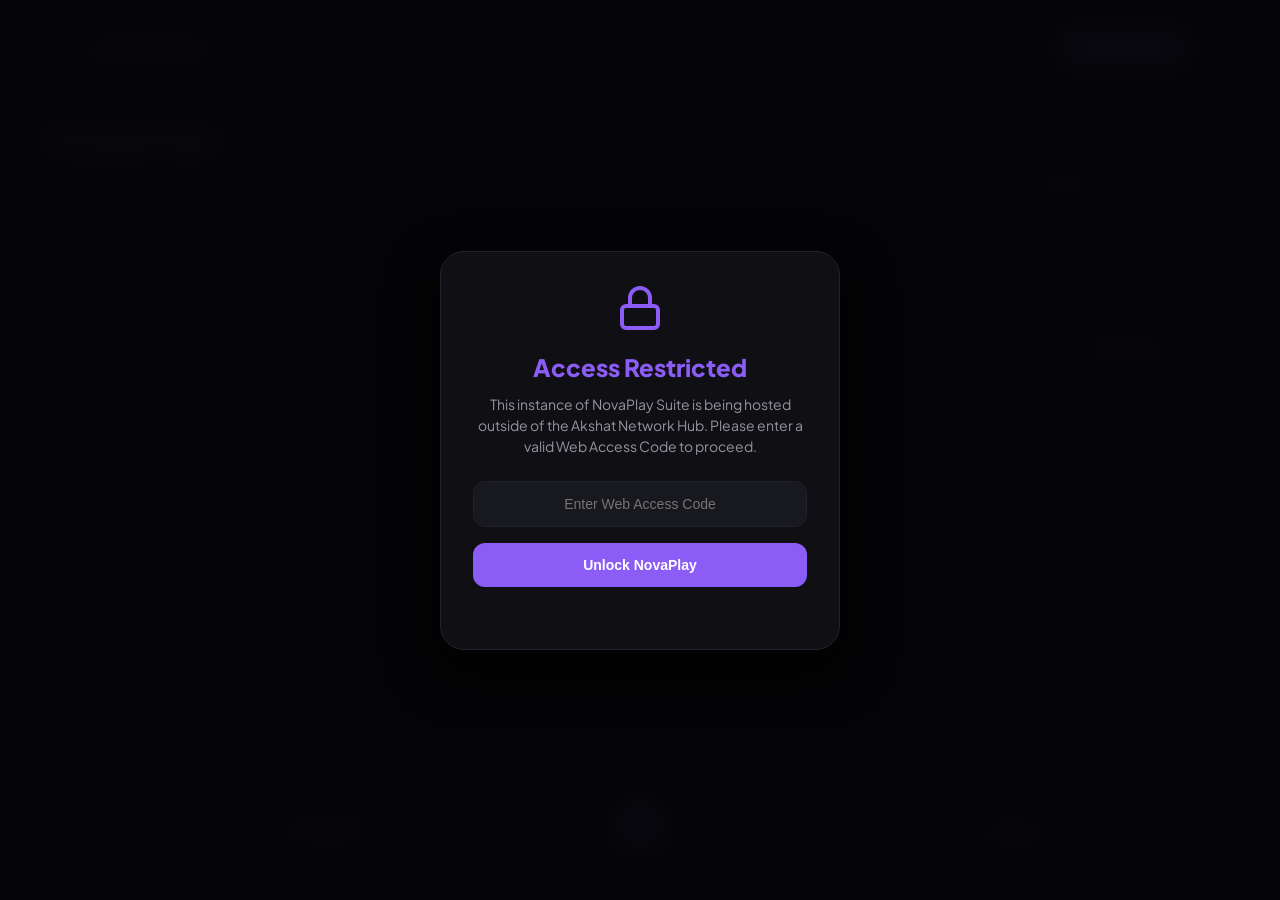
==== index.html @ ef07488d "Complete Project Upload at Once" ====
<!DOCTYPE html>
<html lang="en">
<head>
    <meta name="AppCode-1" content="E32a#6G">
    <meta charset="utf-8"/>
    <meta name="viewport" content="width=device-width, initial-scale=1"/>
        <title>NovaPlay Suite - Immersive Audio OS</title>
        <meta name="title" content="NovaPlay Suite - Immersive Audio OS">
        <meta name="description" content="NovaPlay Suite is an immersive audio OS and advanced album management system developed by Akshat Prasad. Explore your local vault, loved tracks, and studio previews seamlessly.">
        <meta name="AppCode-2" content="F32h#3X">
        <meta name="keywords" content="NovaPlay Suite, Audio OS, Music Player, Album Management, Akshat Prasad, Akshat Network Hub, HorizonTechX, JavaScript Media Player">
        <meta name="author" content="Akshat Prasad">
        <meta name="robots" content="index, follow">
        <link rel="canonical" href="https://akshat-881236.github.io/HorizonTechX_NovaPlaySuite/">
        <meta property="og:type" content="website">
        <meta property="og:url" content="https://akshat-881236.github.io/HorizonTechX_NovaPlaySuite/">
        <meta property="og:logo" content="https://akshat-881236.github.io/HorizonTechX_NovaPlaySuite/novaplay.svg">
        <meta property="og:title" content="NovaPlay Suite - Immersive Audio OS">
        <meta property="og:description" content="NovaPlay Suite is an immersive audio OS and advanced album management system developed by Akshat Prasad. Explore your local vault, loved tracks, and studio previews seamlessly.">
        <meta property="og:site_name" content="Akshat Network Hub">
        <meta property="twitter:card" content="summary_large_image">
        <meta property="twitter:url" content="https://akshat-881236.github.io/HorizonTechX_NovaPlaySuite/">
        <meta property="twitter:logo" content="https://akshat-881236.github.io/HorizonTechX_NovaPlaySuite/novaplay.svg">
        <meta property="twitter:title" content="NovaPlay Suite - Immersive Audio OS">
        <meta property="twitter:description" content="NovaPlay Suite is an immersive audio OS and advanced album management system developed by Akshat Prasad. Explore your local vault, loved tracks, and studio previews seamlessly.">
        <link rel="preconnect" href="https://fonts.googleapis.com">
        <link rel="preconnect" href="https://fonts.gstatic.com" crossorigin>
        <link href="https://fonts.googleapis.com/css2?family=Plus+Jakarta+Sans:wght@400;500;600;700;800&display=swap" rel="stylesheet">
        <link rel="icon" href="novaplay.svg" type="image/svg+xml" sizes="any">
        <meta name="AppCode-3" content="I31a*6P">
        <script type="application/ld+json">
        {
        "@context": "https://schema.org",
        "@type": "Organization",
        "name": "Akshat Network Hub",
        "alternateName": "HorizonTechX",
        "url": "https://akshat-881236.github.io/",
        "logo": "https://akshat-881236.github.io/HorizonTechX_NovaPlaySuite/novaplay.svg",
        "sameInfo": [
            "https://github.com/akshat-881236",
            "https://x.com/akshatpsd2005",
            "https://linkedin.com/in/akshat-prasad-anh/",
            "https://instagram.com/its_akshat_881236/",
            "https://medium.com/@its.akshatnetworkhub23",
            "https://www.linkedin.com/in/akshat-network-hub/",
            "https://www.youtube.com/@AkshatNetworkHub"
        ]
        }
        </script>
        <meta name="AppCode-4" content="E52a#8G">
        <script type="application/ld+json">
        {
        "@context": "https://schema.org",
        "@type": "Person",
        "name": "Akshat Prasad",
        "jobTitle": "Full-Stack Developer",
        "url": "https://akshat-145609.github.io/MyPortfolioSite/",
        "affiliation": {
            "@type": "Organization",
            "name": "Akshat Network Hub",
            "url": "https://akshat-881236.github.io/AkshatNetworkHub/"
        },
        "sameAs": [
            "https://github.com/akshat-881236",
            "https://linkedin.com/in/akshat-prasad-anh/",
            "https://x.com/akshatpsd2005",
            "https://instagram.com/its_akshat_881236/",
            "https://medium.com/@its.akshatnetworkhub23",
            "https://www.linkedin.com/in/akshat-network-hub/",
            "https://www.youtube.com/@AkshatNetworkHub"
        ]
        }
        </script>
<style>
  /* Base lock overlay styling, fits the NovaPlay theme */
  #domain-lock-overlay {
      position: fixed; inset: 0;
      background: rgba(5, 5, 7, 0.95);
      backdrop-filter: blur(15px);
      z-index: 99999;
      display: none; /* Hidden by default, JS handles it */
      align-items: center; justify-content: center;
      font-family: 'Plus Jakarta Sans', sans-serif;
      color: #f3f3f8;
  }
  .lock-box {
      background: #101014; border: 1px solid #22222c;
      border-radius: 24px; padding: 32px; width: 90%; max-width: 400px;
      text-align: center; box-shadow: 0 20px 50px rgba(0,0,0,0.8);
  }
  .lock-box h2 { color: #8b5cf6; margin-bottom: 12px; font-weight: 800; }
  .lock-box p { color: #9494a0; font-size: 14px; margin-bottom: 24px; line-height: 1.5; }
  .lock-input {
      width: 100%; padding: 14px; border-radius: 12px; border: 1px solid #22222c;
      background: #18181f; color: #fff; font-size: 14px; text-align: center;
      margin-bottom: 16px; outline: none; transition: border-color 0.2s;
  }
  .lock-input:focus { border-color: #8b5cf6; }
  .lock-btn {
      width: 100%; padding: 14px; border-radius: 12px; border: none;
      background: #8b5cf6; color: #fff; font-weight: 700; font-size: 14px;
      cursor: pointer; transition: background 0.2s;
  }
  .lock-btn:hover { background: #7c3aed; }
  .lock-error { color: #f43f5e; font-size: 13px; font-weight: 600; margin-top: 12px; min-height: 18px; }
</style>

<script>
  document.addEventListener("DOMContentLoaded", () => {
      const officialDomain = "akshat-881236.github.io";
      const officialURL = "https://akshat-881236.github.io/HorizonTechX_NovaPlaySuite/";
      const redirectURL = "https://akshat-881236.github.io/HorizonTechX_NovaPlaySuite/403.html"
      
      const currentHost = window.location.hostname;
      const isIframe = window.self !== window.top;
      
      // Allow localhost for your own local development testing
      const isAuthorizedEnv = (currentHost === officialDomain || currentHost === "localhost" || currentHost === "127.0.0.1") && !isIframe;

      // Extract AppCodes from meta tags
      const validCodes = [
          document.querySelector('meta[name="AppCode-1"]')?.content,
          document.querySelector('meta[name="AppCode-2"]')?.content,
          document.querySelector('meta[name="AppCode-3"]')?.content,
          document.querySelector('meta[name="AppCode-4"]')?.content
      ].filter(Boolean);

      const injectMainScript = () => {
          const script = document.createElement('script');
          script.src = 'script.js'; // Your external script file
          document.body.appendChild(script);
      };

      if (isAuthorizedEnv) {
          // Normal execution on authorized domain
          injectMainScript();
      } else {
          // Unauthorized domain or Iframe detected: Block UI
          const overlay = document.createElement('div');
          overlay.id = 'domain-lock-overlay';
          overlay.innerHTML = `
              <div class="lock-box">
                  <svg width="48" height="48" viewBox="0 0 24 24" fill="none" stroke="#8b5cf6" stroke-width="2" style="margin-bottom:16px;">
                      <rect x="3" y="11" width="18" height="11" rx="2" ry="2"></rect>
                      <path d="M7 11V7a5 5 0 0 1 10 0v4"></path>
                  </svg>
                  <h2>Access Restricted</h2>
                  <p>This instance of NovaPlay Suite is being hosted outside of the Akshat Network Hub. Please enter a valid Web Access Code to proceed.</p>
                  <input type="password" id="app-code-input" class="lock-input" placeholder="Enter Web Access Code" autocomplete="off"/>
                  <button id="app-code-submit" class="lock-btn">Unlock NovaPlay</button>
                  <div id="app-code-error" class="lock-error"></div>
              </div>
          `;
          document.body.appendChild(overlay);
          overlay.style.display = 'flex';

          let attempts = 0;
          const maxAttempts = 3;
          const submitBtn = overlay.querySelector('#app-code-submit');
          const inputField = overlay.querySelector('#app-code-input');
          const errorMsg = overlay.querySelector('#app-code-error');

          const verifyCode = () => {
              const userCode = inputField.value.trim();
              if (validCodes.includes(userCode)) {
                  overlay.style.display = 'none';
                  injectMainScript();
              } else {
                  attempts++;
                  if (attempts >= maxAttempts) {
                      errorMsg.textContent = "Maximum attempts reached. Redirecting...";
                      setTimeout(() => { window.top.location.href = redirectURL; }, 1500);
                  } else {
                      errorMsg.textContent = `Invalid code. ${maxAttempts - attempts} attempt(s) remaining.`;
                      inputField.value = '';
                  }
              }
          };

          submitBtn.addEventListener('click', verifyCode);
          inputField.addEventListener('keypress', (e) => { if (e.key === 'Enter') verifyCode(); });
      }
  });
</script>
    <link rel="stylesheet" href="styles.css">
</head>
<body>

<div id="app-matrix">
    <header>
        <div class="brand-cluster">
            <img src="novaplay.svg" height="40px">
            <span>NovaPlay Suite</span>
        </div>

        <div class="search-wrapper">
            <svg class="icon-mag" width="16" height="16" viewBox="0 0 24 24" fill="none" stroke="currentColor" stroke-width="2"><circle cx="11" cy="11" r="8"/><line x1="21" y1="21" x2="16.65" y2="16.65"/></svg>
            <input id="in-mag" type="text" placeholder="Scrape live web pipes or inspect vault..." autocomplete="off"/>
            <button id="in-clear" class="search-clear">✕</button>
        </div>

        <div class="action-tier">
            <button id="btn-import" class="glass-btn accent">
                <svg width="14" height="14" viewBox="0 0 24 24" fill="none" stroke="currentColor" stroke-width="2.5"><path d="M21 15v4a2 2 0 0 1-2 2H5a2 2 0 0 1-2-2v-4"/><polyline points="17 8 12 3 7 8"/><line x1="12" y1="3" x2="12" y2="15"/></svg>
                <span>Import Files</span>
            </button>
            <button id="desktop-collapse-btn" class="glass-btn" title="Toggle Drawer">
                <svg width="14" height="14" viewBox="0 0 24 24" fill="none" stroke="currentColor" stroke-width="2"><path d="M19 12H5M12 19l-7-7 7-7"/></svg>
            </button>
            <button id="drawer-toggle-btn" class="glass-btn" style="display:none;">
                <svg width="16" height="16" viewBox="0 0 24 24" fill="none" stroke="currentColor" stroke-width="2"><line x1="3" y1="12" x2="21" y2="12"/><line x1="3" y1="6" x2="21" y2="6"/><line x1="3" y1="18" x2="21" y2="18"/></svg>
            </button>
        </div>
    </header>

    <main id="deck-viewport">
        <div id="v-vault" class="deck-view active">
            <div class="view-mast"><div><h1>My Audio Vault</h1></div><span id="c-vault">0 Tracks</span></div>
            <div id="g-vault" class="card-matrix"></div>
        </div>

        <div id="v-loved" class="deck-view">
            <div class="view-mast"><div><h1 style="color:var(--rose-alert);">Loved Ones</h1></div><span id="c-loved">0 Tracks</span></div>
            <div id="g-loved" class="card-matrix"></div>
        </div>

        <div id="v-blocked" class="deck-view">
            <div class="view-mast"><div><h1 style="color:var(--text-sub);">Restricted Vault</h1></div><span>Purged Streams</span></div>
            <div id="t-blocked" class="table-void"></div>
        </div>

        <div id="v-folder" class="deck-view">
            <div class="view-mast"><div><h1 id="render-f-name">Folder</h1></div><span id="c-folder">0 Mapped</span></div>
            <div id="g-folder" class="card-matrix"></div>
        </div>

        <div id="v-search" class="deck-view">
            <div class="view-mast"><div><h1 id="render-s-name">Pipes Query</h1></div><span>Web Audio Proxy</span></div>
            <div id="g-search" class="card-matrix"></div>
        </div>
    </main>

    <aside id="drawer-sidebar">
        <div class="drawer-head">
            <span>Navigation Deck</span>
            <button id="mobile-drawer-kill" style="background:none; border:none; color:white; font-size:14px; cursor:pointer; display:none;">✕</button>
        </div>
        <ul class="drawer-list">
            <li><button class="drawer-btn active" data-dump="v-vault"><span style="display:flex;align-items:center;gap:10px;"><svg width="16" height="16" viewBox="0 0 24 24" fill="currentColor"><path d="M12 3v10.55c-.59-.34-1.27-.55-2-.55-2.21 0-4 1.79-4 4s1.79 4 4 4 4-1.79 4-4V7h4V3h-6z"/></svg>My Vault</span></button></li>
            <li><button class="drawer-btn" data-dump="v-loved"><span style="display:flex;align-items:center;gap:10px;"><svg width="16" height="16" viewBox="0 0 24 24" fill="currentColor"><path d="M12 21.35l-1.45-1.32C5.4 15.36 2 12.28 2 8.5 2 5.42 4.42 3 7.5 3c1.74 0 3.41.81 4.5 2.09C13.09 3.81 14.76 3 16.5 3 19.58 3 22 5.42 22 8.5c0 3.78-3.4 6.86-8.55 11.54L12 21.35z"/></svg>Loved Ones</span></button></li>
            <li><button class="drawer-btn" data-dump="v-blocked"><span style="display:flex;align-items:center;gap:10px;"><svg width="16" height="16" viewBox="0 0 24 24" fill="currentColor"><path d="M12 2C6.48 2 2 6.48 2 12s4.48 10 10 10 10-4.48 10-10S17.52 2 12 2zm0 18c-4.42 0-8-3.58-8-8 0-1.85.63-3.55 1.69-4.9L16.9 18.31C15.55 19.37 13.85 20 12 20z"/></svg>Blocked Vault</span></button></li>
            <li style="margin: 20px 0 6px 4px; font-size:10px; font-weight:700; color:var(--border-line); text-transform:uppercase;">CUSTOM FOLDERS</li>
            <div id="f-drawer-inject"></div>
            <li style="margin-top:8px;"><button id="f-new-btn" class="drawer-btn" style="color:var(--text-main); background:var(--surface-card); justify-content:center;">+ New Folder</button></li>
        </ul>
    </aside>

    <footer id="island-sink">
        <div class="island-art-unit">
            <img id="i-thumb" class="island-thumb" src="data:image/svg+xml,%3Csvg xmlns='http://www.w3.org/2000/svg' viewBox='0 0 100 100'%3E%3Crect fill='%2324242e' width='100' height='100'/%3E%3C/svg%3E" alt="Cover"/>
            <div class="island-names">
                <span id="i-title" class="island-title">No Audio Pipe</span>
                <span id="i-sub" class="island-sub">Awaiting track selection</span>
            </div>
        </div>

        <div class="island-engine">
            <div class="engine-buttons">
                <button id="i-shuf" class="sink-ctrl"><svg width="15" height="15" viewBox="0 0 24 24" fill="currentColor"><path d="M10.59 9.17L5.41 4 4 5.41l5.17 5.17 1.42-1.41zM14.5 4l2.04 2.04L4 18.59 5.41 20 17.96 7.46 20 9.5V4h-5.5zm.33 9.41l-1.41 1.41 3.13 3.13L14.5 20H20v-5.5l-2.04 2.04-3.13-3.13z"/></svg></button>
                <button id="i-prv" class="sink-ctrl"><svg width="18" height="18" viewBox="0 0 24 24" fill="currentColor"><path d="M6 6h2v12H6zm3.5 6l8.5 6V6z"/></svg></button>
                <button id="i-ply" class="sink-ctrl trigger-play"><svg width="20" height="20" viewBox="0 0 24 24" fill="currentColor"><path d="M8 5v14l11-7z"/></svg></button>
                <button id="i-nxt" class="sink-ctrl"><svg width="18" height="18" viewBox="0 0 24 24" fill="currentColor"><path d="M6 18l8.5-6L6 6v12zM16 6v12h2V6h-2z"/></svg></button>
                <button id="i-rep" class="sink-ctrl"><svg width="15" height="15" viewBox="0 0 24 24" fill="currentColor"><path d="M7 7h10v3l4-4-4-4v3H5v6h2V7zm10 10H7v-3l-4 4 4 4v-3h12v-6h-2v4z"/></svg></button>
            </div>
            <div class="pipe-tracker">
                <span id="i-cur">0:00</span>
                <div id="i-bar" class="track-slot"><div id="i-run" class="track-run"></div></div>
                <span id="i-dur">0:00</span>
            </div>
        </div>

        <div class="island-utilities">
            <button id="i-vis" class="sink-ctrl active" title="Visualizer Deck"><svg width="16" height="16" viewBox="0 0 24 24" fill="currentColor"><path d="M12 3v18M6 8v8M18 9v6M3 11v2M21 10v4" stroke="currentColor" stroke-width="2" stroke-linecap="round"/></svg></button>
            <svg width="14" height="14" viewBox="0 0 24 24" fill="currentColor"><path d="M3 9v6h4l5 5V4L7 9H3zm13.5 3c0-1.77-1.02-3.29-2.5-4.03v8.05c1.48-.73 2.5-2.25 2.5-4.02z"/></svg>
            <div id="i-vbar" class="vol-slot"><div id="i-vrun" class="vol-run"></div></div>
        </div>
    </footer>
</div>

<video id="master-media-sink" crossorigin="anonymous" playsinline style="display:none;"></video>
<input id="hidden-file-broker" type="file" accept="audio/*,video/*" multiple style="display:none;"/>

<div id="vis-matrix" class="vis-screen">
    <button id="v-kill" class="vis-exit">✕</button>
    <div id="v-dock" class="vis-box"><canvas id="vis-canvas"></canvas></div>
</div>
</body>
</html>
---- styles.css ----
/* ==========================================================================
         * 1. DESIGN SYSTEM VARIABLES & RESET
         * ========================================================================== */
        :root {
            --sidebar-w: 280px;
            --top-pill-h: 64px;
            --island-h: 96px;
            --void-black: #050507;
            --surface-base: #101014;
            --surface-card: #18181f;
            --surface-hover: #24242e;
            --text-main: #f3f3f8;
            --text-sub: #9494a0;
            --border-line: #22222c;
            --violet-glow: #8b5cf6;
            --violet-active: #7c3aed;
            --rose-alert: #f43f5e;
            --emerald-ok: #10b981;
            --island-shadow: 0 20px 40px -15px rgba(0,0,0,0.8);
            --snappy: cubic-bezier(0.2, 0.8, 0.2, 1);
        }

        * { margin: 0; padding: 0; box-sizing: border-box; }

        html, body, #app-matrix {
            height: 100%; width: 100%;
            background: var(--void-black); color: var(--text-main);
            font-family: 'Plus Jakarta Sans', -apple-system, sans-serif;
            overflow: hidden; -webkit-font-smoothing: antialiased;
        }

        /* ==========================================================================
         * 2. VISION-OS FLOATING GRID (INVERTED: MAIN LEFT, SIDEBAR RIGHT)
         * ========================================================================== */
        #app-matrix {
            display: grid;
            grid-template-columns: 1fr var(--sidebar-w);
            grid-template-rows: var(--top-pill-h) 1fr;
            padding: 16px; gap: 16px;
            transition: grid-template-columns 0.3s var(--snappy);
        }

        /* Floating Header Pill */
        header {
            grid-column: 1 / -1; grid-row: 1;
            background: var(--surface-base); border: 1px solid var(--border-line);
            border-radius: 18px; padding: 0 20px;
            display: flex; align-items: center; justify-content: space-between;
            z-index: 100;
        }

        .brand-cluster { display: flex; align-items: center; gap: 12px; font-weight: 800; font-size: 17px; letter-spacing: -0.5px; }
        .brand-cluster svg { fill: var(--violet-glow); }

        .search-wrapper { flex: 1; max-width: 540px; position: relative; margin: 0 24px; }
        .search-wrapper input {
            width: 100%; padding: 10px 16px 10px 40px;
            border-radius: 12px; border: 1px solid var(--border-line);
            background: var(--surface-card); color: var(--text-main);
            font-size: 13px; font-family: inherit; outline: none; transition: all 0.2s;
        }
        .search-wrapper input:focus { border-color: var(--violet-glow); background: var(--surface-base); box-shadow: 0 0 15px rgba(139, 92, 246, 0.15); }
        .search-wrapper .icon-mag { position: absolute; left: 14px; top: 50%; transform: translateY(-50%); color: var(--text-sub); pointer-events: none; }
        .search-clear { position: absolute; right: 12px; top: 50%; transform: translateY(-50%); background: var(--surface-hover); border: none; color: var(--text-main); width: 20px; height: 20px; border-radius: 50%; display: none; align-items: center; justify-content: center; cursor: pointer; font-size: 10px; }

        .action-tier { display: flex; align-items: center; gap: 10px; }
        .glass-btn {
            padding: 9px 16px; border-radius: 10px; border: 1px solid var(--border-line);
            background: var(--surface-card); color: var(--text-main); font-weight: 600; font-size: 12px;
            cursor: pointer; display: flex; align-items: center; gap: 8px; transition: all 0.2s;
        }
        .glass-btn.accent { background: var(--violet-glow); border-color: var(--violet-glow); color: var(--void-black); font-weight: 700; }
        .glass-btn:hover { background: var(--surface-hover); transform: scale(1.02); }
        .glass-btn.accent:hover { background: var(--text-main); }

        /* Left Main Viewport */
        #deck-viewport {
            grid-column: 1; grid-row: 2;
            background: var(--surface-base); border: 1px solid var(--border-line);
            border-radius: 24px; padding: 28px; overflow-y: auto;
            padding-bottom: calc(var(--island-h) + 30px);
        }

        .deck-view { display: none; flex-direction: column; height: 100%; }
        .deck-view.active { display: flex; }

        .view-mast { margin-bottom: 24px; padding-bottom: 16px; border-bottom: 1px solid var(--border-line); display: flex; align-items: flex-end; justify-content: space-between; }
        .view-mast h1 { font-size: 24px; font-weight: 800; display: flex; align-items: center; gap: 10px; }
        .view-mast span { font-size: 13px; color: var(--text-sub); font-weight: 500; }

        /* Right Hand Sidebar (Inverted UX) */
        #drawer-sidebar {
            grid-column: 2; grid-row: 2;
            background: var(--surface-base); border: 1px solid var(--border-line);
            border-radius: 24px; display: flex; flex-direction: column;
            overflow: hidden; z-index: 90; transition: all 0.3s var(--snappy);
        }

        .drawer-head { padding: 18px 20px; border-bottom: 1px solid var(--border-line); display: flex; align-items: center; justify-content: space-between; font-size: 11px; font-weight: 700; color: var(--text-sub); letter-spacing: 1px; text-transform: uppercase; }
        
        .drawer-list { list-style: none; padding: 14px; overflow-y: auto; flex: 1; }
        .drawer-btn {
            width: 100%; padding: 12px 14px; border-radius: 12px; border: none;
            background: transparent; color: var(--text-sub); font-weight: 600; font-size: 13px;
            text-align: left; cursor: pointer; display: flex; align-items: center; justify-content: space-between;
            transition: all 0.2s; margin-bottom: 4px; gap: 12px;
        }
        .drawer-btn:hover { background: var(--surface-card); color: var(--text-main); }
        .drawer-btn.active { background: rgba(139, 92, 246, 0.12); color: var(--violet-glow); border-right: 3px solid var(--violet-glow); border-radius: 12px 4px 4px 12px; }
        .drawer-btn svg { flex-shrink: 0; }
        .del-folder { display: none; color: var(--rose-alert); padding: 4px; border-radius: 6px; }
        .drawer-btn:hover .del-folder { display: block; }
        .del-folder:hover { background: rgba(244, 63, 94, 0.2); }

        /* Media Card Architecture */
        .card-matrix { display: grid; grid-template-columns: repeat(auto-fill, minmax(190px, 1fr)); gap: 18px; align-content: start; }
        .sound-tile {
            background: var(--surface-card); border: 1px solid var(--border-line);
            border-radius: 16px; padding: 12px; display: flex; flex-direction: column; gap: 10px;
            position: relative; transition: all 0.25s var(--snappy);
        }
        .sound-tile:hover { border-color: var(--violet-glow); transform: translateY(-4px); box-shadow: 0 10px 25px rgba(0,0,0,0.5); }
        .sound-tile.playing { border-color: var(--emerald-ok); background: rgba(16, 185, 129, 0.05); }

        .tile-art { position: relative; width: 100%; aspect-ratio: 1; border-radius: 10px; overflow: hidden; background: var(--surface-hover); }
        .tile-art img { width: 100%; height: 100%; object-fit: cover; }
        
        .tile-hover-deck { position: absolute; inset: 0; background: rgba(5,5,7,0.5); backdrop-filter: blur(2px); display: flex; align-items: center; justify-content: center; opacity: 0; transition: opacity 0.2s; cursor: pointer; }
        .sound-tile:hover .tile-hover-deck { opacity: 1; }
        .tile-play-btn { width: 44px; height: 44px; border-radius: 50%; background: var(--text-main); border: none; color: var(--void-black); display: flex; align-items: center; justify-content: center; transform: scale(0.9); transition: transform 0.2s; box-shadow: 0 4px 15px rgba(0,0,0,0.6); }
        .tile-hover-deck:hover .tile-play-btn { transform: scale(1.06); background: var(--violet-glow); }

        .tile-badge { position: absolute; top: 8px; right: 8px; font-size: 9px; font-weight: 800; padding: 3px 7px; border-radius: 5px; background: rgba(0,0,0,0.75); border: 1px solid rgba(255,255,255,0.1); text-transform: uppercase; }

        .tile-meta { display: flex; flex-direction: column; gap: 2px; }
        .tile-title { font-size: 13px; font-weight: 700; white-space: nowrap; overflow: hidden; text-overflow: ellipsis; }
        .tile-author { font-size: 11px; color: var(--text-sub); white-space: nowrap; overflow: hidden; text-overflow: ellipsis; }

        .tile-bar { display: flex; align-items: center; justify-content: space-between; border-top: 1px solid var(--border-line); padding-top: 10px; }
        .tile-btn { background: none; border: none; color: var(--text-sub); padding: 4px; cursor: pointer; border-radius: 6px; transition: all 0.2s; display: flex; align-items: center; justify-content: center; }
        .tile-btn:hover { color: var(--text-main); background: var(--surface-hover); }
        .tile-btn.fav.active { color: var(--rose-alert); }
        .tile-btn.block:hover { color: var(--rose-alert); }

        /* Floating Bottom Player Island */
        #island-sink {
            position: fixed; bottom: 20px; left: 50%; transform: translateX(-50%);
            width: calc(100% - var(--sidebar-w) - 64px); max-width: 900px; height: var(--island-h);
            background: rgba(16, 16, 20, 0.85); backdrop-filter: blur(25px);
            border: 1px solid var(--border-line); border-radius: 28px;
            padding: 0 24px; display: flex; align-items: center; justify-content: space-between;
            box-shadow: var(--island-shadow); z-index: 150; gap: 20px;
            transition: width 0.3s var(--snappy);
        }

        .island-art-unit { display: flex; align-items: center; gap: 14px; width: 28%; min-width: 180px; }
        .island-thumb { width: 54px; height: 54px; border-radius: 14px; object-fit: cover; background: var(--surface-hover); border: 1px solid rgba(255,255,255,0.05); flex-shrink: 0; }
        .island-names { display: flex; flex-direction: column; overflow: hidden; }
        .island-title { font-size: 13px; font-weight: 700; white-space: nowrap; overflow: hidden; text-overflow: ellipsis; }
        .island-sub { font-size: 11px; color: var(--text-sub); white-space: nowrap; overflow: hidden; text-overflow: ellipsis; }

        .island-engine { flex: 1; max-width: 480px; display: flex; flex-direction: column; align-items: center; gap: 6px; }
        .engine-buttons { display: flex; align-items: center; gap: 16px; }
        .sink-ctrl { background: none; border: none; color: var(--text-sub); cursor: pointer; transition: all 0.2s; display: flex; align-items: center; justify-content: center; padding: 4px; }
        .sink-ctrl:hover { color: var(--text-main); transform: scale(1.1); }
        .sink-ctrl.active { color: var(--violet-glow); }
        .sink-ctrl.trigger-play { width: 44px; height: 44px; border-radius: 50%; background: var(--violet-glow); color: var(--void-black); box-shadow: 0 4px 15px rgba(139, 92, 246, 0.3); }
        .sink-ctrl.trigger-play:hover { background: var(--text-main); transform: scale(1.05); }

        .pipe-tracker { width: 100%; display: flex; align-items: center; gap: 12px; font-size: 10px; font-weight: 600; color: var(--text-sub); }
        .track-slot { flex: 1; height: 5px; background: var(--surface-hover); border-radius: 3px; cursor: pointer; position: relative; overflow: hidden; }
        .track-run { height: 100%; background: var(--violet-glow); width: 0%; transition: width 0.1s linear; }

        .island-utilities { display: flex; align-items: center; justify-content: flex-end; gap: 12px; width: 28%; min-width: 140px; }
        .vol-slot { width: 85px; height: 5px; background: var(--surface-hover); border-radius: 3px; cursor: pointer; overflow: hidden; }
        .vol-run { height: 100%; background: var(--text-main); width: 75%; }

        /* Block Table view */
        .table-void { background: var(--surface-base); border: 1px solid var(--border-line); border-radius: 16px; overflow: hidden; }
        .b-table { width: 100%; border-collapse: collapse; text-align: left; font-size: 13px; }
        .b-table th { padding: 14px 18px; background: var(--surface-card); color: var(--text-sub); font-weight: 700; border-bottom: 1px solid var(--border-line); }
        .b-table td { padding: 14px 18px; border-bottom: 1px solid var(--border-line); vertical-align: middle; }
        .b-table tr:last-child td { border-bottom: none; }

        /* Modal Subsystem */
        .m-backdrop { position: fixed; inset: 0; background: rgba(5,5,7,0.85); backdrop-filter: blur(10px); display: flex; align-items: center; justify-content: center; z-index: 2000; animation: mFade 0.2s; padding: 16px; }
        .m-panel { background: var(--surface-base); border: 1px solid var(--border-line); border-radius: 24px; padding: 26px; max-width: 480px; width: 100%; box-shadow: 0 30px 60px rgba(0,0,0,0.9); animation: mPop 0.2s; max-height: 90vh; overflow-y: auto; }
        .m-head { font-size: 18px; font-weight: 800; display: flex; align-items: center; gap: 10px; margin-bottom: 12px; }
        .m-body { font-size: 13px; color: var(--text-sub); line-height: 1.6; margin-bottom: 24px; }
        .m-foot { display: flex; gap: 10px; justify-content: flex-end; }
        .m-inp { width: 100%; padding: 12px 16px; border-radius: 12px; border: 1px solid var(--border-line); background: var(--surface-card); color: var(--text-main); font-size: 13px; margin-top: 10px; outline: none; }
        .m-inp:focus { border-color: var(--violet-glow); }

        .f-select-list { border: 1px solid var(--border-line); border-radius: 14px; max-height: 240px; overflow-y: auto; margin-top: 12px; background: var(--surface-card); }
        .f-opt { padding: 12px 16px; border-bottom: 1px solid var(--border-line); display: flex; align-items: center; gap: 10px; cursor: pointer; color: var(--text-main); font-weight: 500; font-size: 13px; }
        .f-opt:last-child { border-bottom: none; }
        .f-opt:hover { background: var(--surface-hover); color: var(--violet-glow); }

        /* Video/Visualizer Screen */
        .vis-screen { position: fixed; inset: 0; background: var(--void-black); display: none; align-items: center; justify-content: center; z-index: 1800; opacity: 0; transition: opacity 0.3s; }
        .vis-screen.active { display: flex; opacity: 1; }
        .vis-box { position: relative; width: 92%; max-width: 1280px; height: 82vh; background: #000; border-radius: 28px; border: 1px solid var(--border-line); overflow: hidden; box-shadow: 0 25px 80px rgba(0,0,0,0.9); display: flex; align-items: center; justify-content: center; }
        #vis-canvas { position: absolute; inset: 0; width: 100%; height: 100%; z-index: 1; }
        video.docked-sink { position: absolute; inset: 0; width: 100%; height: 100%; object-fit: contain; z-index: 5; }
        .vis-exit { position: absolute; top: 24px; right: 24px; width: 44px; height: 44px; border-radius: 50%; background: rgba(255,255,255,0.1); border: 1px solid rgba(255,255,255,0.2); color: white; display: flex; align-items: center; justify-content: center; cursor: pointer; z-index: 10; transition: all 0.2s; }
        .vis-exit:hover { background: white; color: black; transform: scale(1.1); }

        .toast-ui { position: fixed; bottom: calc(var(--island-h) + 36px); right: 24px; background: var(--surface-base); border: 1px solid var(--border-line); border-left: 4px solid var(--violet-glow); padding: 14px 20px; border-radius: 14px; font-size: 12px; font-weight: 600; box-shadow: 0 10px 25px rgba(0,0,0,0.7); z-index: 3000; display: flex; align-items: center; gap: 10px; animation: tPop 0.3s var(--snappy); }

        /* ==========================================================================
         * 3. AIRTIGHT 7-TIER RESPONSIVE FORTRESS
         * ========================================================================== */
        #app-matrix.collapsed-mode { --sidebar-w: 0px; }

        /* Tier 1: Mini Phone (< 360px) */
        @media (max-width: 359px) {
            :root { --top-pill-h: 56px; --island-h: 160px; --sidebar-w: 0px; }
            header { padding: 0 12px; }
            .brand-cluster span { display: none; }
            .search-wrapper { margin: 0 8px; }
            #deck-viewport { padding: 16px; }
            .card-matrix { grid-template-columns: repeat(auto-fill, minmax(130px, 1fr)); gap: 10px; }
            
            /* Island Fix: Dynamic height with internal swipe scrolling */
            #island-sink { width: calc(100% - 20px); height: auto; max-height: 40vh; padding: 16px 12px; flex-direction: column; gap: 14px; overflow-y: auto; scrollbar-width: none; }
            #island-sink::-webkit-scrollbar { display: none; }
            
            /* Restore hidden sound tools */
            .island-art-unit, .island-engine, .island-utilities { width: 100%; justify-content: center; display: flex; }
        }

        /* Tier 2: Regular Phone (360px - 480px) */
        @media (min-width: 360px) and (max-width: 480px) {
            :root { --top-pill-h: 60px; --island-h: 160px; --sidebar-w: 0px; }
            header { padding: 0 14px; }
            .brand-cluster span { display: none; }
            #deck-viewport { padding: 20px; }
            .card-matrix { grid-template-columns: repeat(auto-fill, minmax(150px, 1fr)); gap: 12px; }
            
            /* Island Fix: Dynamic height with internal swipe scrolling */
            #island-sink { width: calc(100% - 24px); height: auto; max-height: 40vh; padding: 16px; flex-direction: column; gap: 14px; overflow-y: auto; scrollbar-width: none; }
            #island-sink::-webkit-scrollbar { display: none; }
            
            /* Restore hidden sound tools */
            .island-art-unit, .island-engine, .island-utilities { width: 100%; justify-content: center; display: flex; }
        }

        /* Tier 3: Phablet (481px - 768px) */
        @media (min-width: 481px) and (max-width: 768px) {
            :root { --sidebar-w: 0px; }
            #deck-viewport { padding: 24px; }
            .card-matrix { grid-template-columns: repeat(auto-fill, minmax(170px, 1fr)); }
            #island-sink { width: calc(100% - 32px);}
        }

        /* Tier 4: Tablet / iPad (769px - 1024px) */
        @media (max-width: 1024px) {
            :root { --sidebar-w: 0px; }
            .action-tier .glass-btn span { display: none; }
            #drawer-sidebar { position: fixed; top: 0; right: -320px; width: 290px; height: 100vh; border-radius: 0; box-shadow: -20px 0 50px rgba(0,0,0,0.8); }
            #drawer-sidebar.mobile-open { right: 0; }
            #drawer-toggle-btn { display: flex; }
            #desktop-collapse-btn { display: none; }
            #island-sink { width: calc(100% - 32px);}
        }

        /* Tier 5: PC / Laptop (1025px - 1440px) */
        @media (min-width: 1025px) and (max-width: 1440px) {
            #drawer-toggle-btn { display: none; }
        }

        /* Tier 6: Ultra-Wide (1441px - 2100px) */
        @media (min-width: 1441px) and (max-width: 2100px) {
            :root { --sidebar-w: 320px; }
            .card-matrix { grid-template-columns: repeat(auto-fill, minmax(220px, 1fr)); gap: 24px; }
            .view-mast h1 { font-size: 30px; }
        }

        /* Tier 7: 4K Smart Board (> 2100px) */
        @media (min-width: 2101px) {
            :root { --sidebar-w: 380px; --top-pill-h: 80px; --island-h: 110px; }
            #app-matrix { padding: 24px; gap: 24px; }
            .card-matrix { grid-template-columns: repeat(auto-fill, minmax(280px, 1fr)); gap: 32px; }
            .view-mast h1 { font-size: 38px; }
            .sound-tile { padding: 18px; }
        }

        @keyframes mFade { from { opacity: 0; } to { opacity: 1; } }
        @keyframes mPop { from { transform: scale(0.95) translateY(20px); opacity: 0; } to { transform: scale(1) translateY(0); opacity: 1; } }
        @keyframes tPop { from { transform: translateY(100px); opacity: 0; } to { transform: translateY(0); opacity: 1; } }
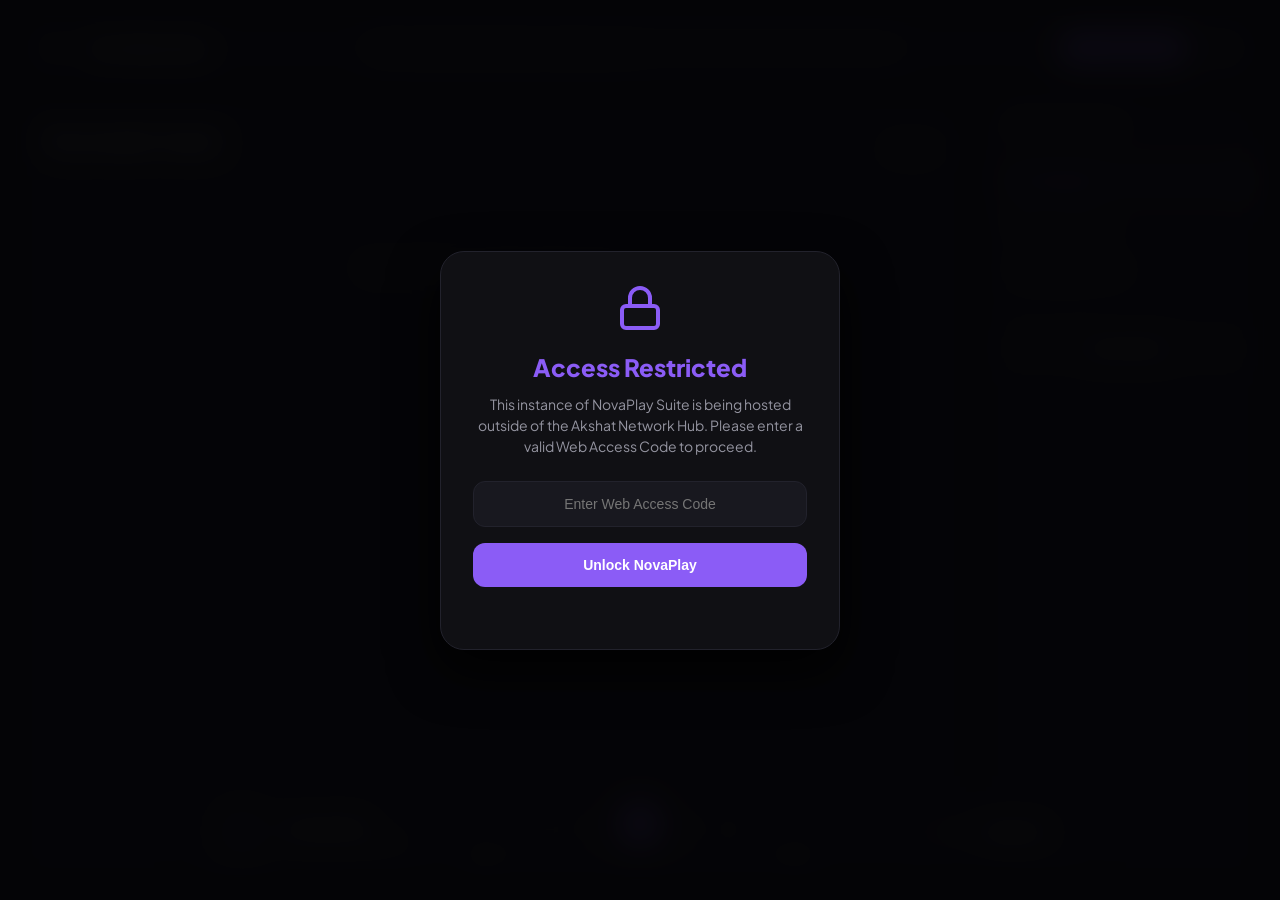
==== commit a7cd1d4f: "Update index.html" ====
--- a/index.html
+++ b/index.html
@@ -127,7 +127,7 @@
 
       const injectMainScript = () => {
           const script = document.createElement('script');
-          script.src = 'script.js'; // Your external script file
+          script.src = 'other_domain.js'; // Your external script file
           document.body.appendChild(script);
       };
 
@@ -294,5 +294,6 @@
     <button id="v-kill" class="vis-exit">✕</button>
     <div id="v-dock" class="vis-box"><canvas id="vis-canvas"></canvas></div>
 </div>
+    <script src="script.js"></script>
 </body>
-</html>+</html>
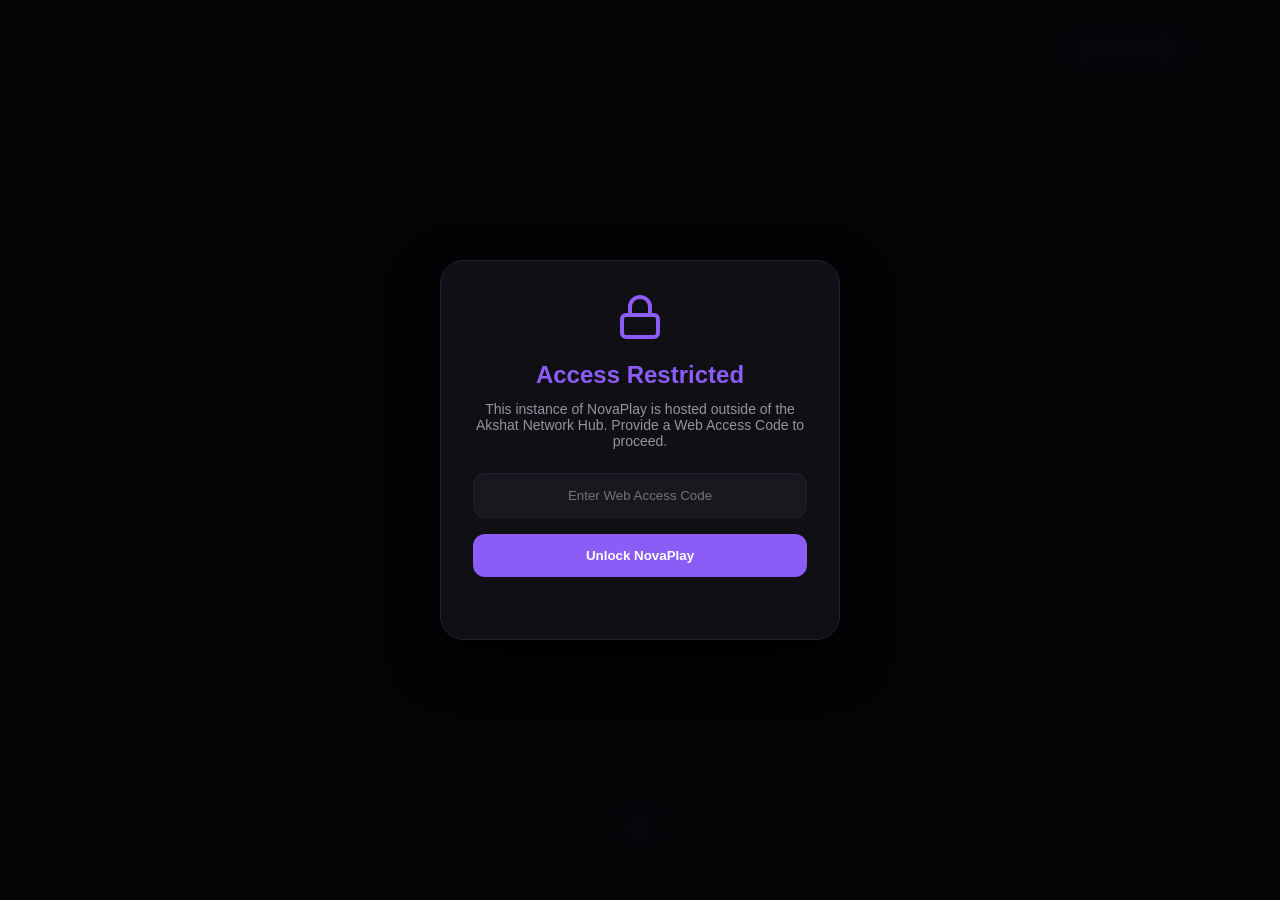
==== commit 7919795f: "Update index.html" ====
--- a/index.html
+++ b/index.html
@@ -107,52 +107,55 @@
 
 <script>
   document.addEventListener("DOMContentLoaded", () => {
-      const officialDomain = "akshat-881236.github.io";
-      const officialURL = "https://akshat-881236.github.io/HorizonTechX_NovaPlaySuite/";
-      const redirectURL = "https://akshat-881236.github.io/HorizonTechX_NovaPlaySuite/403.html"
+      // Whitelist of authorized domains (includes both your repos and local testing)
+      const allowedDomains = ["akshat-881236.github.io", "akshat-145609.github.io", "localhost", "127.0.0.1"];
+      const redirectURL = "https://akshat-881236.github.io/HorizonTechX_NovaPlaySuite/403.html";
       
       const currentHost = window.location.hostname;
-      const isIframe = window.self !== window.top;
       
-      // Allow localhost for your own local development testing
-      const isAuthorizedEnv = (currentHost === officialDomain || currentHost === "localhost" || currentHost === "127.0.0.1") && !isIframe;
-
-      // Extract AppCodes from meta tags
-      const validCodes = [
-          document.querySelector('meta[name="AppCode-1"]')?.content,
-          document.querySelector('meta[name="AppCode-2"]')?.content,
-          document.querySelector('meta[name="AppCode-3"]')?.content,
-          document.querySelector('meta[name="AppCode-4"]')?.content
-      ].filter(Boolean);
-
-      const injectMainScript = () => {
-          const script = document.createElement('script');
-          script.src = 'other_domain.js'; // Your external script file
-          document.body.appendChild(script);
-      };
-
-      if (isAuthorizedEnv) {
-          // Normal execution on authorized domain
-          injectMainScript();
-      } else {
-          // Unauthorized domain or Iframe detected: Block UI
+      // Iframe validation check
+      let isAuthorizedIframe = true;
+      if (window.self !== window.top) {
+          try {
+              // Extract the hostname of the parent window embedding this iframe
+              const parentUrl = new URL(document.referrer);
+              isAuthorizedIframe = allowedDomains.includes(parentUrl.hostname);
+          } catch(e) {
+              isAuthorizedIframe = false; // Block if browser restricts referrer check
+          }
+      }
+
+      // Check if environment is completely clear
+      const isAuthorizedEnv = allowedDomains.includes(currentHost) && isAuthorizedIframe;
+
+      // If unauthorized, deploy the Lock Overlay
+      if (!isAuthorizedEnv) {
           const overlay = document.createElement('div');
           overlay.id = 'domain-lock-overlay';
+          // Force absolute top z-index and hide underlying app
+          overlay.style.cssText = 'position:fixed; inset:0; background:rgba(5,5,7,0.98); z-index:999999; display:flex; align-items:center; justify-content:center; color:#fff; font-family:sans-serif;';
           overlay.innerHTML = `
-              <div class="lock-box">
+              <div style="background:#101014; border:1px solid #22222c; border-radius:24px; padding:32px; width:90%; max-width:400px; text-align:center; box-shadow:0 20px 50px rgba(0,0,0,0.8);">
                   <svg width="48" height="48" viewBox="0 0 24 24" fill="none" stroke="#8b5cf6" stroke-width="2" style="margin-bottom:16px;">
                       <rect x="3" y="11" width="18" height="11" rx="2" ry="2"></rect>
                       <path d="M7 11V7a5 5 0 0 1 10 0v4"></path>
                   </svg>
-                  <h2>Access Restricted</h2>
-                  <p>This instance of NovaPlay Suite is being hosted outside of the Akshat Network Hub. Please enter a valid Web Access Code to proceed.</p>
-                  <input type="password" id="app-code-input" class="lock-input" placeholder="Enter Web Access Code" autocomplete="off"/>
-                  <button id="app-code-submit" class="lock-btn">Unlock NovaPlay</button>
-                  <div id="app-code-error" class="lock-error"></div>
+                  <h2 style="color:#8b5cf6; margin-bottom:12px; font-weight:800;">Access Restricted</h2>
+                  <p style="color:#9494a0; font-size:14px; margin-bottom:24px;">This instance of NovaPlay is hosted outside of the Akshat Network Hub. Provide a Web Access Code to proceed.</p>
+                  <input type="password" id="app-code-input" placeholder="Enter Web Access Code" autocomplete="off" style="width:100%; padding:14px; border-radius:12px; border:1px solid #22222c; background:#18181f; color:#fff; text-align:center; margin-bottom:16px; outline:none;"/>
+                  <button id="app-code-submit" style="width:100%; padding:14px; border-radius:12px; border:none; background:#8b5cf6; color:#fff; font-weight:700; cursor:pointer;">Unlock NovaPlay</button>
+                  <div id="app-code-error" style="color:#f43f5e; font-size:13px; font-weight:600; margin-top:12px; min-height:18px;"></div>
               </div>
           `;
           document.body.appendChild(overlay);
-          overlay.style.display = 'flex';
+
+          // Extract AppCodes safely
+          const validCodes = [
+              document.querySelector('meta[name="AppCode-1"]')?.content,
+              document.querySelector('meta[name="AppCode-2"]')?.content,
+              document.querySelector('meta[name="AppCode-3"]')?.content,
+              document.querySelector('meta[name="AppCode-4"]')?.content
+          ].filter(Boolean);
 
           let attempts = 0;
           const maxAttempts = 3;
@@ -163,8 +166,11 @@
           const verifyCode = () => {
               const userCode = inputField.value.trim();
               if (validCodes.includes(userCode)) {
-                  overlay.style.display = 'none';
-                  injectMainScript();
+                  // Bypass success: Remove lock and inject warning script
+                  overlay.remove();
+                  const script = document.createElement('script');
+                  script.src = 'other_domain.js';
+                  document.body.appendChild(script);
               } else {
                   attempts++;
                   if (attempts >= maxAttempts) {
